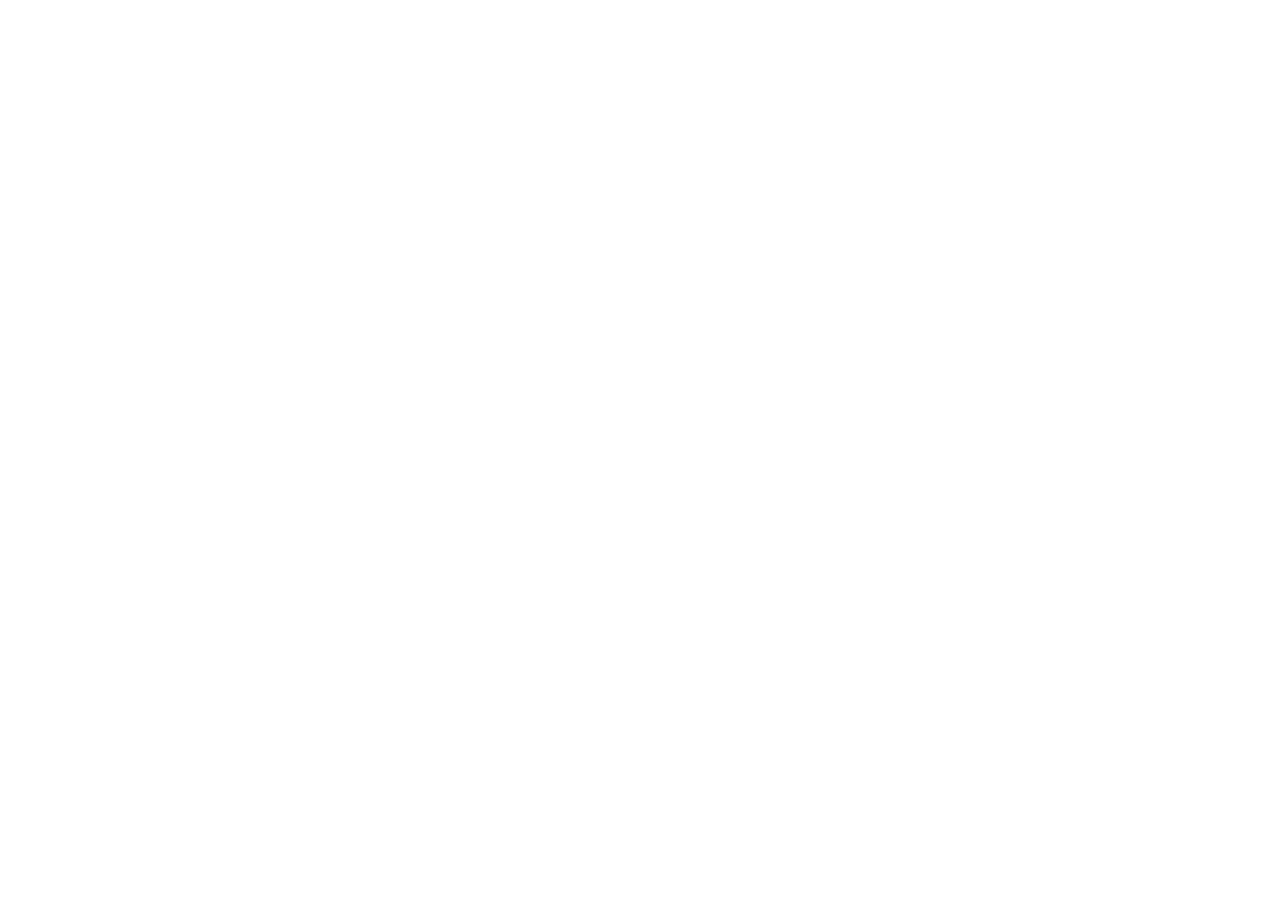
==== wwr/index.html @ a16ba430 "Index page created and set the head of the page" ====
<!DOCTYPE html>
<html lang="en">

<head>
    <meta charset="UTF-8">
    <meta name="viewport" content="width=device-width, initial-scale=1.0">
    <title>Home Page</title>
    <link rel="stylesheet" href="styles/rafting.css">
    <meta name="author" content="Nicolas Domingues Falcão">
</head>

<body>

</body>

</html>
---- wwr/styles/rafting.css ----
:root {
    --primary-color: #055a05;
    --secondary-color: #f4a261;
    --accent1-color: #264653;
    --accent2-color: #e9c46a;
    --heading-font: "Times New Roman", "Georgia", serif;
    --body-font: Arial, Helvetica, sans-serif;
}

* {
    margin: 0;
    padding: 0;
    box-sizing: border-box;
}

body {
    font-family: var(--body-font);
    color: var(--accent1-color)
}

header,
main,
footer {
    width: 840px;
    margin: 0 auto;
}

h1,
h2 {
    font-family: var(--heading-font);
    color: var(--primary-color)
}

.hero h1 {
    position: absolute;
    top: 20px;
    width: 100%;
    padding: 16px;
    text-align: center;
    opacity: 0.7;
    background-color: var(--accent1-color);
    color: #fff;
}

nav,
p,
section,
article {
    margin: 16px;
    padding: 8px;
}

.socialmedia a {
    text-decoration: none;
}

.socialmedia img {
    width: 50px;
    height: auto;
}

.hero {
    position: relative;
}

.hero img {
    display: block;
    width: 100%;
    height: auto;
}

.hero article {
    position: absolute;
    top: 400px;
    font-family: var(--body-font);
    text-align: center;
    background-color: rgba(38, 70, 83, 0.8);
    color: #fff;
}

.hero article img {
    float: right;
    width: 100px;
    height: auto;
}

section p {
    color: var(--accent1-color);
}

h2 {
    text-align: center;
    border: 3px solid var(--accent2-color);
}

header {
    display: grid;
    grid-template-columns: 120px auto;
    align-items: center;
}

nav ul {
    display: flex;
    justify-content: space-evenly;
    list-style: none;
}

nav a {
    text-decoration: none;
    color: var(--accent1-color);
    padding: 0.5rem 1rem;
}

.history-grid {
    display: grid;
    grid-template-columns: repeat(3, 1fr);
    gap: 20px;
    align-items: center;
    text-align: justify;
}

.history-grid img {
    width: 100%;
    height: auto;
    border-radius: 8px;
}

.adventure {
    display: flex;
    justify-content: space-between;
    flex-wrap: wrap;
    margin-top: 20px;
    background-color: var(--secondary-color);
    color: #000;
}

.adventure figure {
    text-align: center;
    margin: 10px;
    flex: 1;
}

.adventure img {
    height: 75px;
    width: auto;
    max-width: 150px;
    border-radius: 6px;
}

.adventure figcaption {
    margin-top: 8px;
    font-size: 0.9rem;
    color: var(--accent1-color);
}

footer.flex {
    display: flex;
    justify-content: space-between;
    align-items: center;
}

footer.flex p {
    margin: 0;
}

footer.flex .socialmedia {
    display: flex;
    gap: 10px;
}

.contact {
    background-color: var(--accent2-color);
    text-align: center;
    padding: 16px;
    line-height: .5;
}

.contact h1 {
    color: var(--accent1-color);
}

.layout {
    display: flex;
    justify-content: center;
    align-items: flex-start;
    gap: 40px;
    margin: 40px 0;
}

iframe {
    flex: 1;
    max-width: 50%;
    border: 1px solid var(--accent1-color);
    border-radius: 6px;
}

.layout form {
    flex: 1;
    max-width: 50%;
    padding: 20px;
    border: 1px solid var(--accent1-color);
    border-radius: 8px;
    box-shadow: 0 2px 6px rgba(0, 0, 0, 0.1);
}

form {
    display: flex;
    flex-direction: column;
    gap: 1rem;
    font-family: var(--body-font);
    font-size: small;
}

form label {
    margin-bottom: 0.3rem;
}

form input[type="text"],
form input[type="email"],
form textarea {
    width: 100%;
    padding: 0.75rem;
    border: 1px solid var(--accent1-color);
    border-radius: 6px;
    font-size: 1rem;
    font-family: var(--body-font);
}

.form-personal-info {
    display: grid;
    grid-template-columns: 120px 1fr;
    gap: 0.5rem 1rem;
    align-items: center;
}

.form-personal-info label {
    text-align: right;
    font-weight: bold;
}

.form-personal-info input {
    width: 100%;
    padding: 8px;
    border: 1px solid var(--accent1-color);
    border-radius: 4px;
}

.form-purpose {
    display: grid;
    grid-template-columns: 120px 1fr;
    gap: 0.5rem 1rem;
    align-items: start;
    margin-top: 20px;
}

.form-purpose p {
    margin: 0;
    font-weight: bold;
    text-align: right;
}

.form-purpose label {
    margin-left: 4px;
}

.form-purpose input[type="radio"] {
    margin-right: 6px;
    display: inline-block;
}

.form-purpose div {
    display: flex;
    flex-direction: column;
    gap: 0.5rem;
}

.form-message textarea {
    width: 100%;
    min-height: 80px;
    padding: 8px;
    border: 1px solid var(--accent1-color);
    border-radius: 4px;
    resize: vertical;
}

.form-message label {
    font-weight: bold;
}

button {
    background-color: var(--secondary-color);
    color: #000;
    padding: 12px;
    border: none;
    border-radius: 6px;
    cursor: pointer;
    font-weight: bold;
    font-size: 1rem;
    transition: background-color 0.5s ease;
    width: 100%;
    display: block;
}

button:hover {
    background-color: var(--primary-color);
    color: #fff;
}

.employees {
    display: flex;
    justify-content: space-between;
    flex-wrap: wrap;
    margin-top: 20px;
    background-color: var(--secondary-color);
    color: #000;
}

.employees h2 {
    width: 100%;
    border: none;
    color: #000;
}

.employees figure {
    text-align: center;
    margin: 10px;
    flex: 1;
}

.employees img {
    height: 150px;
    width: auto;
    max-width: 200px;
    border-radius: 6px;
}

.employees figcaption {
    margin-top: 8px;
    font-size: 0.9rem;
    color: var(--accent1-color);
}
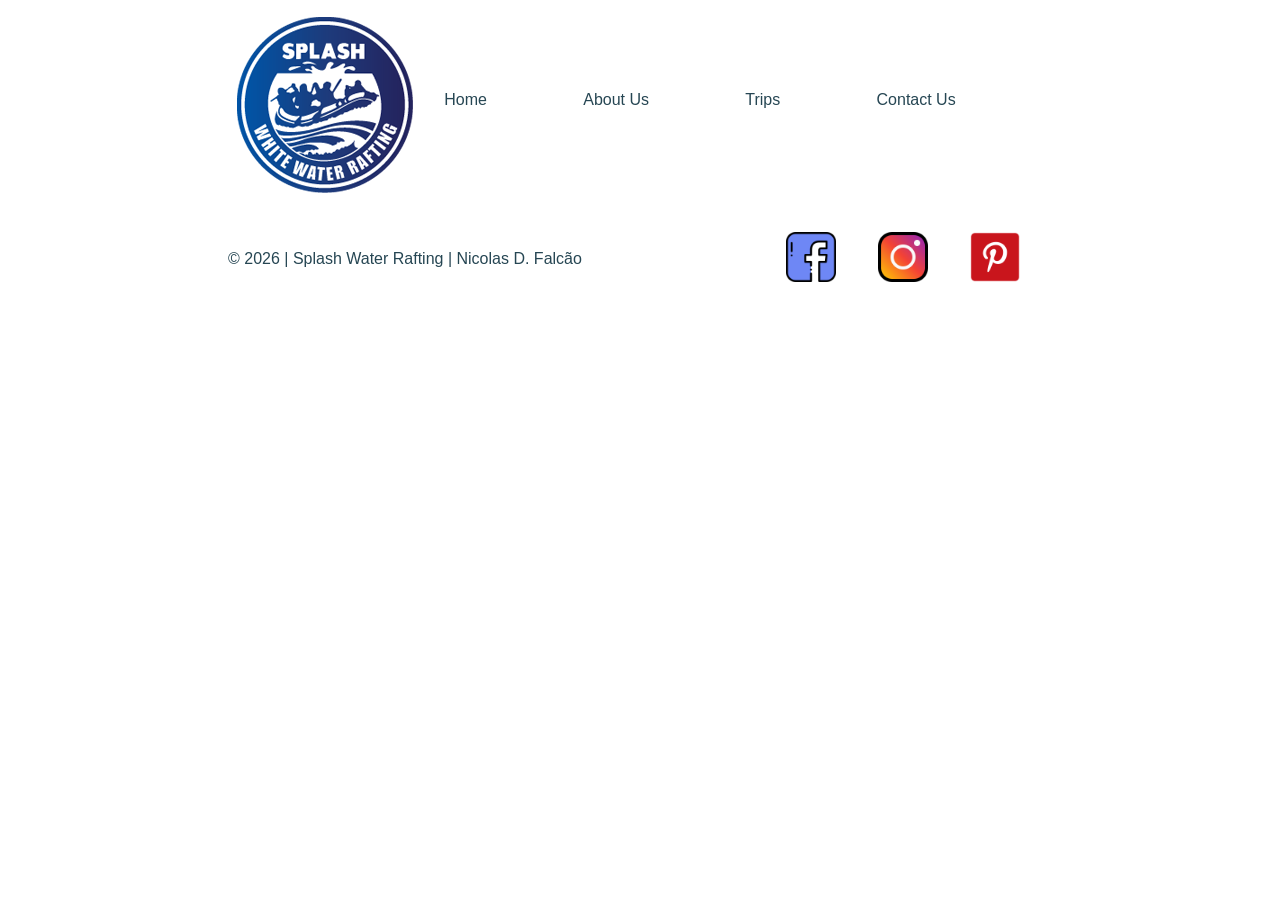
==== commit 5ea06192: "Added the header and footer" ====
--- a/wwr/index.html
+++ b/wwr/index.html
@@ -4,13 +4,35 @@
 <head>
     <meta charset="UTF-8">
     <meta name="viewport" content="width=device-width, initial-scale=1.0">
-    <title>Home Page</title>
+    <title>Splash Water Rafting | Home Page</title>
     <link rel="stylesheet" href="styles/rafting.css">
     <meta name="author" content="Nicolas Domingues Falcão">
 </head>
 
 <body>
-
+    <header class="grid">
+        <img src="images/wwr-logo.png" alt="Splash Water Rafting Logo">
+        <nav>
+            <ul>
+                <li><a href="index.html">Home</a></li>
+                <li><a href="about.html">About Us</a></li>
+                <li><a href="trips.html">Trips</a></li>
+                <li><a href="contact.html">Contact Us</a></li>
+            </ul>
+        </nav>
+    </header>
+    <main></main>
+    <footer class="flex">
+        <p>&copy; 2026 | Splash Water Rafting | Nicolas D. Falcão</p>
+        <nav class="socialmedia">
+            <a href="https://facebook.com"><img src="images/facebook-icon.png"
+                  alt="Small Facebook Icon"></a>
+            <a href="https://instagram.com"><img src="images/instagram-icon.png"
+                  alt="Small Instagram Icon"></a>
+            <a href="https://pinterest.com"><img src="images/pinterest-icon.png"
+                  alt="Small Pinterest Icon"></a>
+        </nav>
+    </footer>
 </body>
 
 </html>
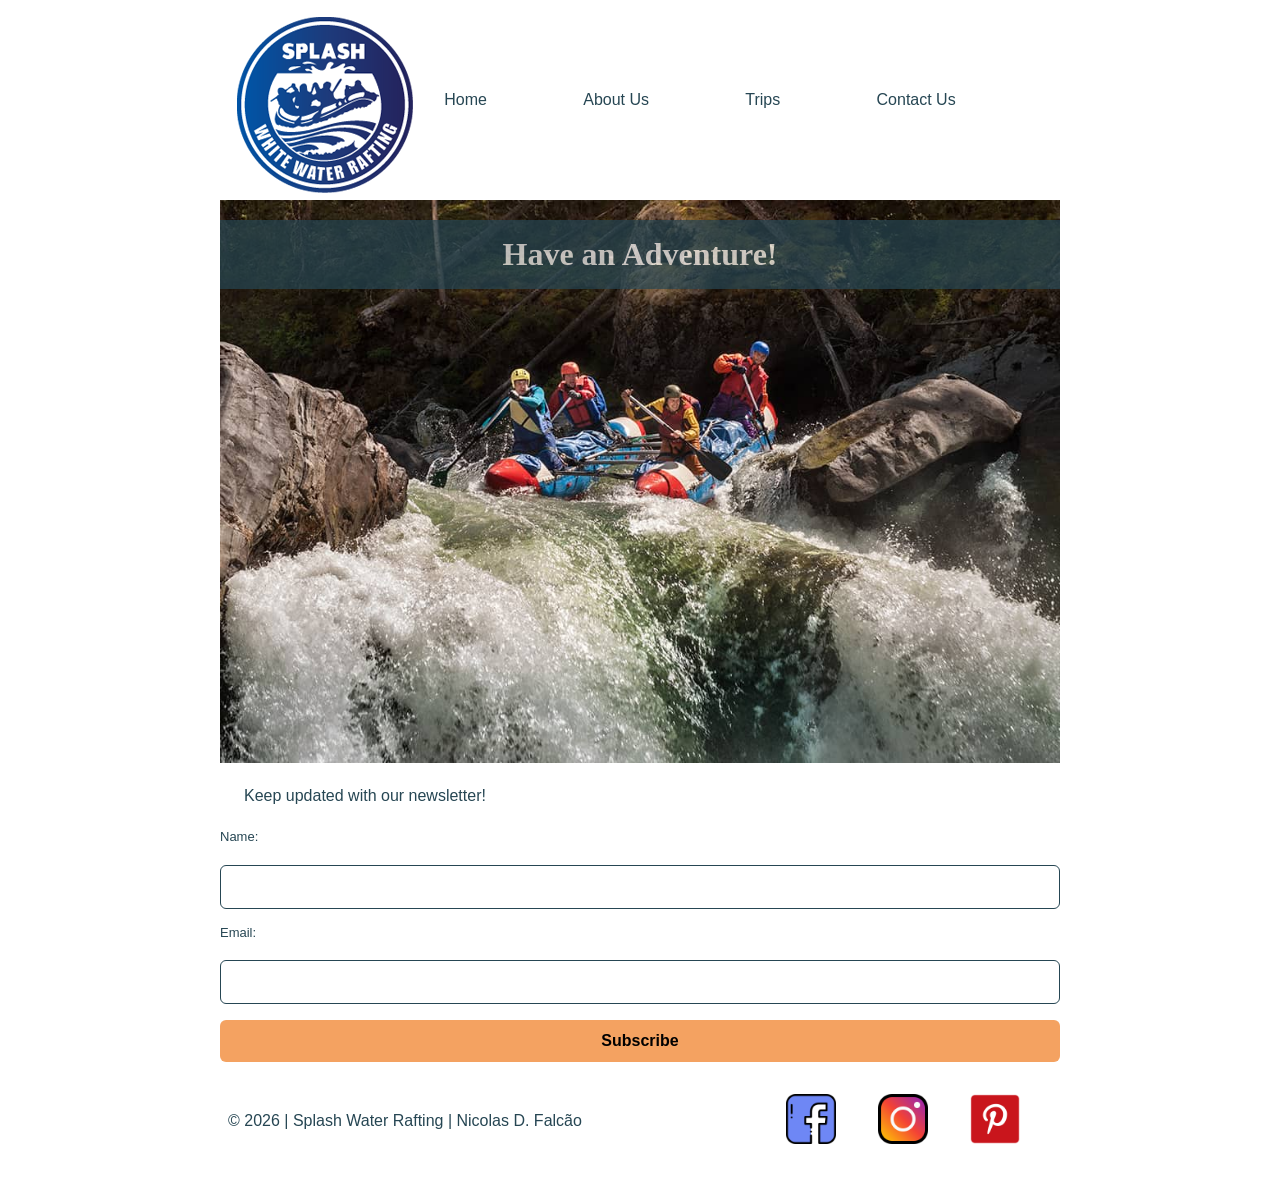
==== commit bb15e268: "Added a hero image and a newsletter form" ====
--- a/wwr/index.html
+++ b/wwr/index.html
@@ -21,7 +21,26 @@
             </ul>
         </nav>
     </header>
-    <main></main>
+    <main>
+        <div class="hero">
+            <div class="hero-index">
+                <img src="images/hero-index.jpg" alt="Hero image of four men water rafting">
+                <h1>Have an Adventure!</h1>
+            </div>
+        </div>
+
+
+        <div class="newsletter">
+            <p>Keep updated with our newsletter!</p>
+            <form>
+                <label for="username">Name:</label>
+                <input type="text" name="username" id="username">
+                <label for="useremail">Email:</label>
+                <input type="email" name="useremail" id="useremail">
+                <button type="submit">Subscribe</button>
+            </form>
+        </div>
+    </main>
     <footer class="flex">
         <p>&copy; 2026 | Splash Water Rafting | Nicolas D. Falcão</p>
         <nav class="socialmedia">
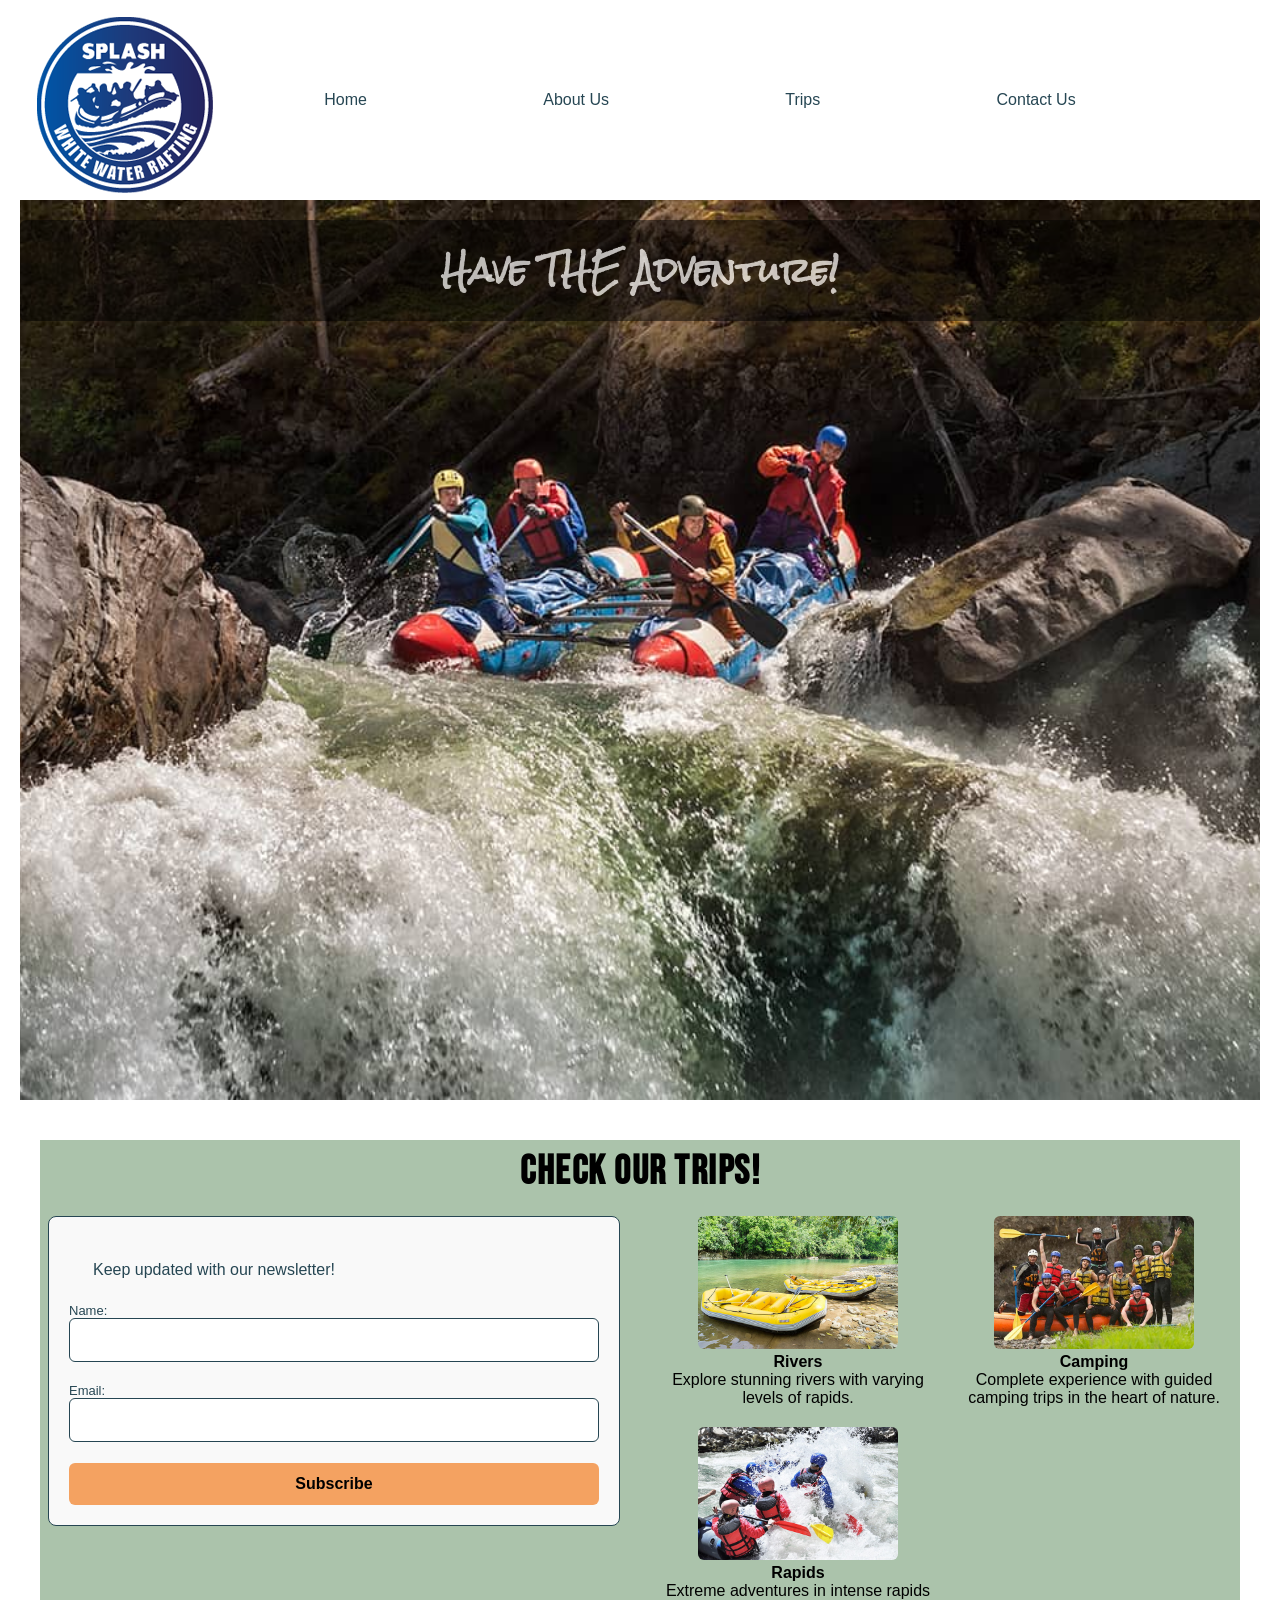
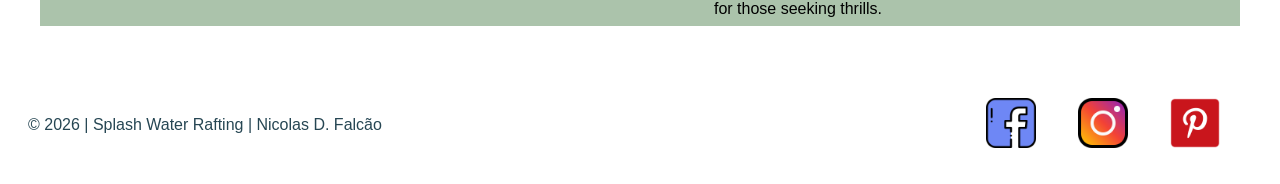
==== commit 132e7035: "Added a grid with more content about the trips and added style to it (form, images and text)" ====
--- a/wwr/index.html
+++ b/wwr/index.html
@@ -6,6 +6,8 @@
     <meta name="viewport" content="width=device-width, initial-scale=1.0">
     <title>Splash Water Rafting | Home Page</title>
     <link rel="stylesheet" href="styles/rafting.css">
+    <link href="https://fonts.googleapis.com/css2?family=Rock+Salt&display=swap" rel="stylesheet">
+    <link href="https://fonts.googleapis.com/css2?family=Bebas+Neue&display=swap" rel="stylesheet">
     <meta name="author" content="Nicolas Domingues Falcão">
 </head>
 
@@ -25,21 +27,49 @@
         <div class="hero">
             <div class="hero-index">
                 <img src="images/hero-index.jpg" alt="Hero image of four men water rafting">
-                <h1>Have an Adventure!</h1>
+                <h1>Have THE Adventure!</h1>
             </div>
         </div>
 
 
-        <div class="newsletter">
-            <p>Keep updated with our newsletter!</p>
-            <form>
-                <label for="username">Name:</label>
-                <input type="text" name="username" id="username">
-                <label for="useremail">Email:</label>
-                <input type="email" name="useremail" id="useremail">
-                <button type="submit">Subscribe</button>
-            </form>
-        </div>
+        <section class="trips-newsletter">
+            <h2><a href="trips.html">Check Our Trips!</a></h2>
+            <div class="grid-container">
+                <div class="newsletter">
+                    <p>Keep updated with our newsletter!</p>
+                    <form>
+                        <label>Name: <input type="text" name="username" id="username"></label>
+                        <label>Email: <input type="email" name="useremail" id="useremail"></label>
+                        <button type="submit">Subscribe</button>
+                    </form>
+                </div>
+
+                <div class="trips-grid">
+                    <figure>
+                        <img src="images/river.jpg" alt="River">
+                        <figcaption>
+                            <strong>Rivers</strong><br>
+                            Explore stunning rivers with varying levels of rapids.
+                        </figcaption>
+                    </figure>
+                    <figure>
+                        <img src="images/camping.jpg" alt="Camping">
+                        <figcaption>
+                            <strong>Camping</strong><br>
+                            Complete experience with guided camping trips in the heart of nature.
+                        </figcaption>
+                    </figure>
+                    <figure>
+                        <img src="images/rapids.jpg" alt="Rapids">
+                        <figcaption>
+                            <strong>Rapids</strong><br>
+                            Extreme adventures in intense rapids for those seeking thrills.
+                        </figcaption>
+                    </figure>
+                </div>
+            </div>
+        </section>
+
     </main>
     <footer class="flex">
         <p>&copy; 2026 | Splash Water Rafting | Nicolas D. Falcão</p>
--- a/wwr/styles/rafting.css
+++ b/wwr/styles/rafting.css
@@ -21,8 +21,8 @@
 header,
 main,
 footer {
-    width: 840px;
-    margin: 0 auto;
+    margin-left: 20px;
+    margin-right: 20px;
 }
 
 h1,
@@ -61,6 +61,9 @@
 
 .hero {
     position: relative;
+    width: 100%;
+    height: 100vh;
+    overflow: hidden;
 }
 
 .hero img {
@@ -161,6 +164,7 @@
 
 footer.flex p {
     margin: 0;
+    justify-self: center;
 }
 
 footer.flex .socialmedia {
@@ -338,4 +342,83 @@
     margin-top: 8px;
     font-size: 0.9rem;
     color: var(--accent1-color);
+}
+
+.hero-index {
+    position: absolute;
+    top: 0;
+    left: 0;
+    width: 100%;
+    height: 100%;
+}
+
+.hero-index img {
+    width: 100%;
+    height: 100%;
+    object-fit: cover;
+}
+
+.hero-index h1 {
+    position: absolute;
+    color: #fff;
+    background-color: rgba(0, 0, 0, 0.7);
+    padding: 12px 24px;
+    border-radius: 6px;
+    font-family: 'Rock Salt', cursive;
+}
+
+.trips-newsletter {
+    margin: 40px auto;
+    max-width: 1200px;
+    text-align: center;
+    background-color: rgba(150, 180, 150, 0.8);
+}
+
+.trips-newsletter h2 {
+    margin-bottom: 20px;
+    border: none;
+    font-size: 40px;
+    font-family: 'Bebas Neue', sans-serif;
+    letter-spacing: 1.5px;
+    color: #000;
+}
+
+.trips-newsletter a {
+    text-decoration: none;
+    color: inherit;
+}
+
+.grid-container {
+    display: grid;
+    grid-template-columns: 1fr 1fr;
+    gap: 40px;
+    align-items: start;
+}
+
+.newsletter {
+    text-align: left;
+    border: 1px solid var(--accent1-color);
+    border-radius: 8px;
+    padding: 20px;
+    background-color: #f9f9f9;
+}
+
+.trips-grid {
+    display: grid;
+    grid-template-columns: 1fr 1fr;
+    gap: 20px;
+}
+
+.trips-grid figure {
+    text-align: center;
+}
+
+.trips-grid img {
+    width: 200px;
+    height: auto;
+    border-radius: 6px;
+}
+
+.trips-grid figcaption {
+    color: #000;
 }
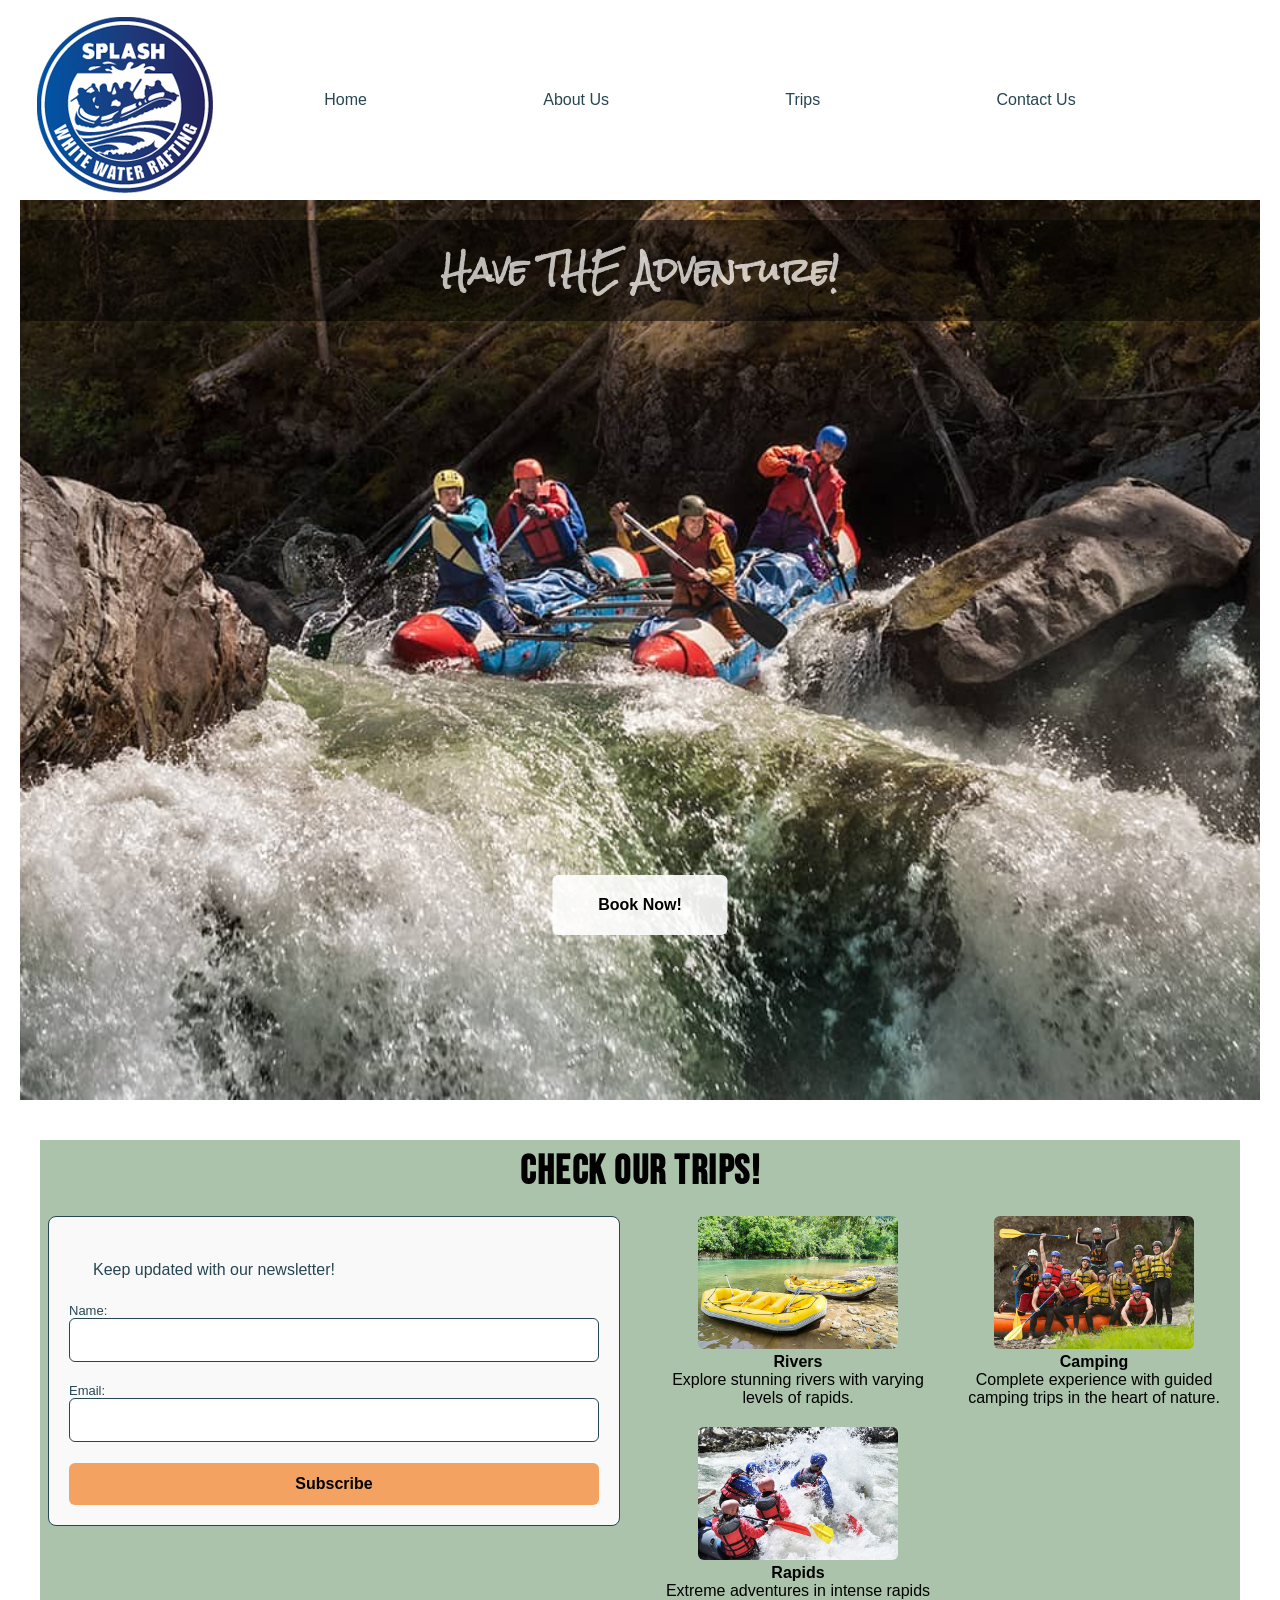
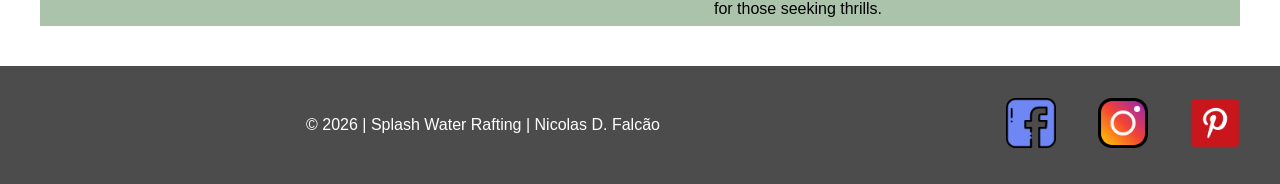
==== commit 89f0b96f: "Added a button with a CTA" ====
--- a/wwr/index.html
+++ b/wwr/index.html
@@ -28,6 +28,7 @@
             <div class="hero-index">
                 <img src="images/hero-index.jpg" alt="Hero image of four men water rafting">
                 <h1>Have THE Adventure!</h1>
+                <button type="submit"><a href="trips.html">Book Now!</a></button>
             </div>
         </div>
 
--- a/wwr/styles/rafting.css
+++ b/wwr/styles/rafting.css
@@ -158,13 +158,16 @@
 
 footer.flex {
     display: flex;
-    justify-content: space-between;
     align-items: center;
+    background-color: rgba(0, 0, 0, 0.7);
+    color: #fff;
+    margin: 0;
 }
 
 footer.flex p {
+    flex: 1;
+    text-align: center;
     margin: 0;
-    justify-self: center;
 }
 
 footer.flex .socialmedia {
@@ -356,6 +359,12 @@
     width: 100%;
     height: 100%;
     object-fit: cover;
+}
+
+.hero-index h1,
+.hero-index button {
+    position: absolute;
+    z-index: 1;
 }
 
 .hero-index h1 {
@@ -365,6 +374,27 @@
     padding: 12px 24px;
     border-radius: 6px;
     font-family: 'Rock Salt', cursive;
+}
+
+.hero-index button {
+    top: 75%;
+    left: 50%;
+    transform: translateX(-50%);
+    background-color: rgba(255, 255, 255, 0.9);
+    color: #000;
+    font-weight: bold;
+    padding: 12px 24px;
+    border: none;
+    border-radius: 6px;
+    font-weight: bold;
+    cursor: pointer;
+    width: 175px;
+    height: 60px;
+}
+
+.hero-index a {
+    text-decoration: none;
+    color: inherit;
 }
 
 .trips-newsletter {
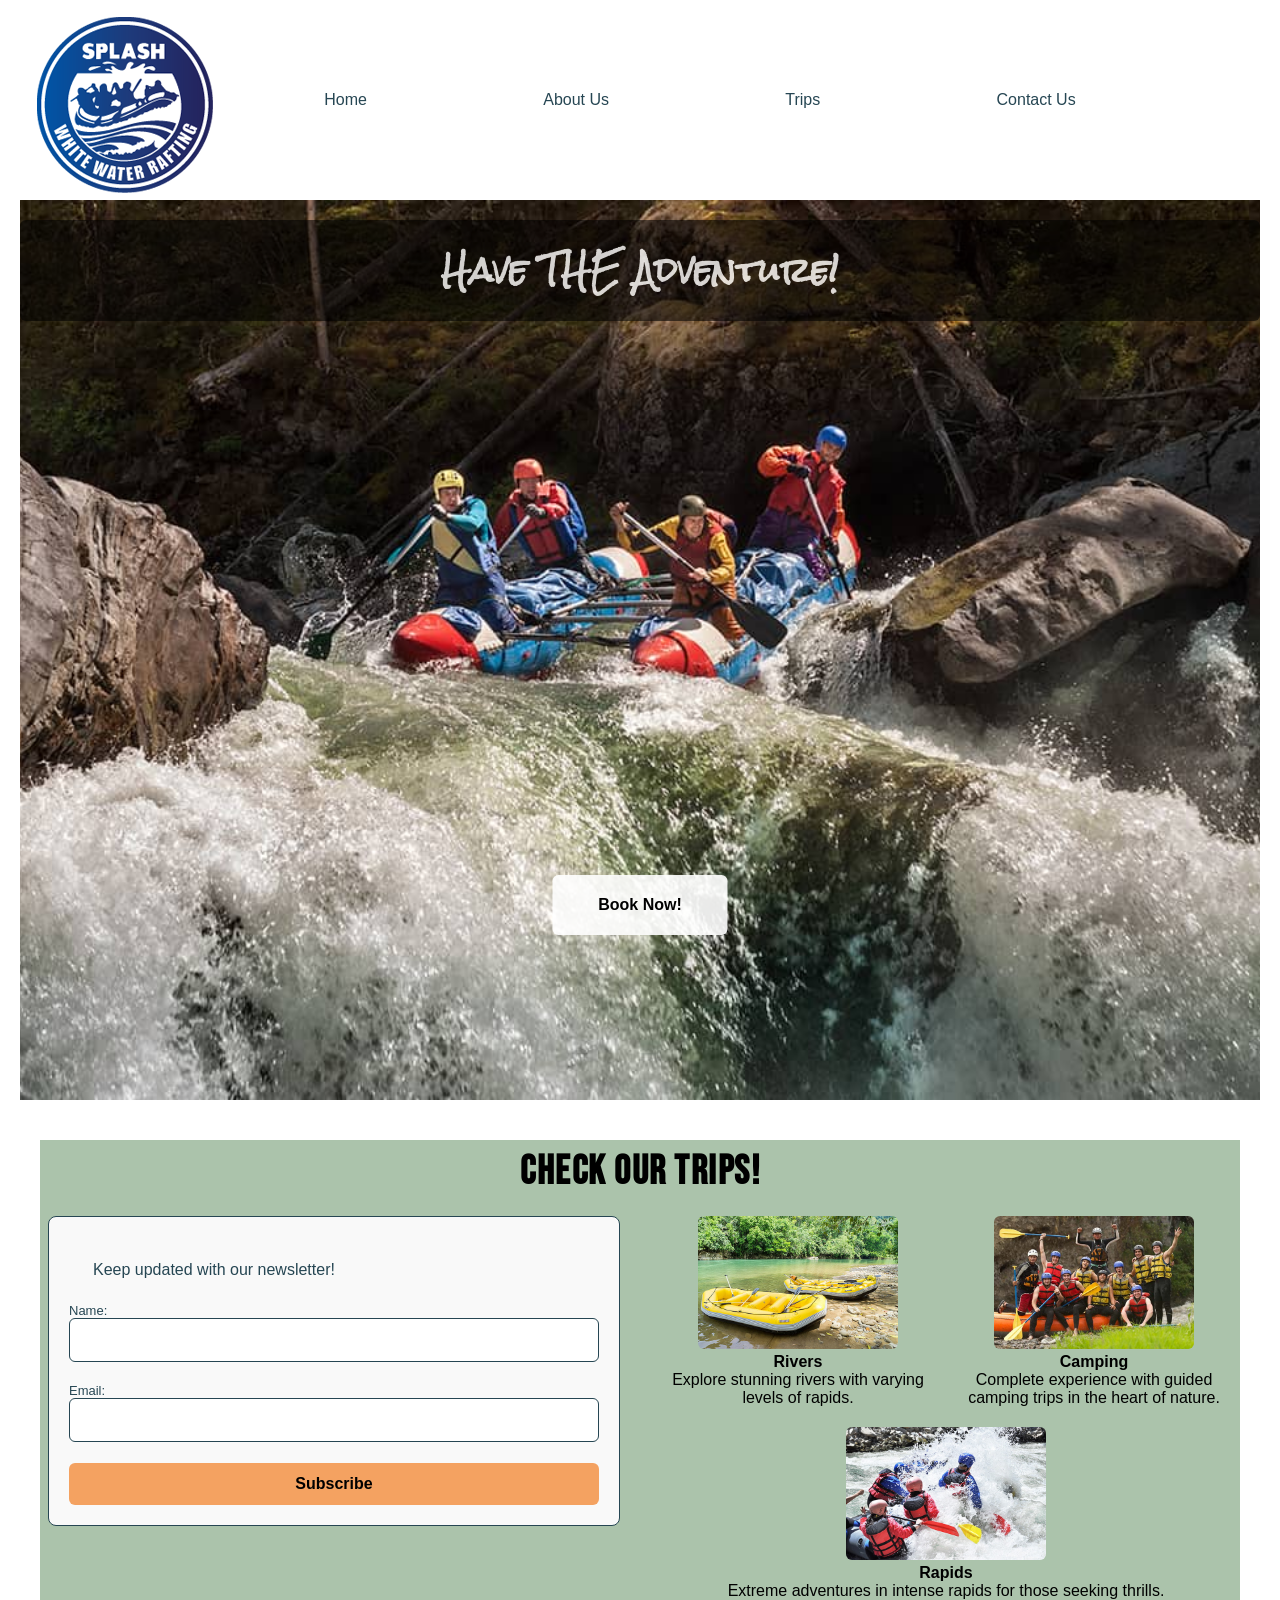
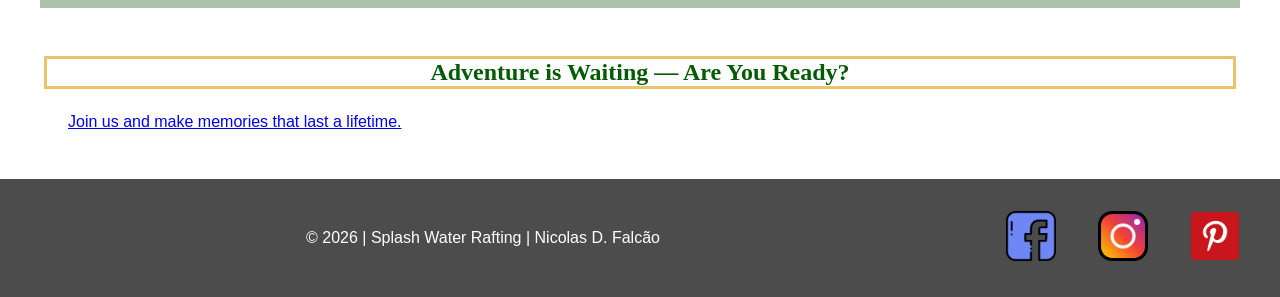
==== commit c3e334de: "Added a final section with a closing and a call to action" ====
--- a/wwr/index.html
+++ b/wwr/index.html
@@ -71,6 +71,11 @@
             </div>
         </section>
 
+        <section class="highlight">
+            <h2>Adventure is Waiting — Are You Ready?</h2>
+            <p><a href="trips.html">Join us and make memories that last a lifetime.</a></p>
+        </section>
+
     </main>
     <footer class="flex">
         <p>&copy; 2026 | Splash Water Rafting | Nicolas D. Falcão</p>
--- a/wwr/styles/rafting.css
+++ b/wwr/styles/rafting.css
@@ -37,7 +37,7 @@
     width: 100%;
     padding: 16px;
     text-align: center;
-    opacity: 0.7;
+    opacity: 0.8;
     background-color: var(--accent1-color);
     color: #fff;
 }
@@ -390,6 +390,11 @@
     cursor: pointer;
     width: 175px;
     height: 60px;
+    transition: 0.5s ease;
+}
+
+.hero-index button:hover {
+    transform: translateX(-50%) scale(1.3);
 }
 
 .hero-index a {
@@ -451,4 +456,142 @@
 
 .trips-grid figcaption {
     color: #000;
+}
+
+.trips-grid figure:last-child {
+    grid-column: 1 / span 2;
+    justify-self: center;
+}
+
+.hero-trips h2 {
+    position: absolute;
+    top: 70%;
+    left: 50%;
+    transform: translateX(-50%);
+    background-color: var(--secondary-color);
+    color: #fff;
+    padding: 12px 24px;
+    border-radius: 8px;
+    font-size: 1.5rem;
+    font-weight: bold;
+    text-decoration: none;
+    z-index: 1;
+    box-shadow: 0 4px 8px rgba(0, 0, 0, 0.3);
+    transition: all 0.3s ease;
+}
+
+.hero-trips h2 a {
+    text-decoration: none;
+    color: inherit;
+}
+
+.hero-trips h2:hover {
+    background-color: var(--primary-color);
+    transform: translateX(-50%) scale(1.05);
+}
+
+.services {
+    margin: 40px auto;
+    max-width: 1200px;
+    text-align: center;
+}
+
+.services h2 {
+    font-size: 2.5rem;
+    font-family: sans-serif;
+    color: var(--accent1-color);
+    border: none;
+    margin-bottom: 30px;
+    letter-spacing: 2px;
+}
+
+.services-grid {
+    display: grid;
+    grid-template-columns: repeat(3, 1fr);
+    gap: 30px;
+    align-items: start;
+}
+
+.services-grid figure {
+    text-align: center;
+    background-color: #f9f9f9;
+    border-radius: 8px;
+    padding: 16px;
+    box-shadow: 0 4px 8px rgba(0, 0, 0, 0.1);
+    transition: transform 0.3s ease;
+}
+
+.services-grid figure:hover {
+    transform: scale(1.05);
+}
+
+.services-grid img {
+    width: 100%;
+    max-width: 250px;
+    height: auto;
+    border-radius: 6px;
+    margin-bottom: 12px;
+}
+
+.services-grid figcaption {
+    font-size: 1rem;
+    color: var(--accent1-color);
+}
+
+.trips-table {
+    margin: 40px auto;
+    max-width: 1000px;
+    text-align: center;
+}
+
+.trips-table h2 {
+    font-size: 2rem;
+    color: var(--primary-color);
+    margin-bottom: 20px;
+}
+
+.trips-table table {
+    width: 100%;
+    border-collapse: collapse;
+    box-shadow: 0 4px 8px rgba(0, 0, 0, 0.1);
+}
+
+.trips-table th,
+.trips-table td {
+    border: 1px solid var(--accent1-color);
+    padding: 12px;
+    font-size: 1rem;
+}
+
+.trips-table th {
+    background-color: var(--secondary-color);
+    color: #000;
+    text-transform: uppercase;
+}
+
+.trips-table tr:nth-child(even) {
+    background-color: #f9f9f9;
+}
+
+.cta-trips {
+    text-align: center;
+    margin: 40px 75px;
+}
+
+.cta-trips button {
+    background-color: var(--secondary-color);
+    color: #fff;
+    font-size: 1.2rem;
+    font-weight: bold;
+    padding: 16px 32px;
+    border: none;
+    border-radius: 8px;
+    cursor: pointer;
+    box-shadow: 0 4px 8px rgba(0, 0, 0, 0.3);
+    transition: all 0.3s ease;
+}
+
+.cta-trips button:hover {
+    background-color: var(--primary-color);
+    transform: scale(1.05);
 }
